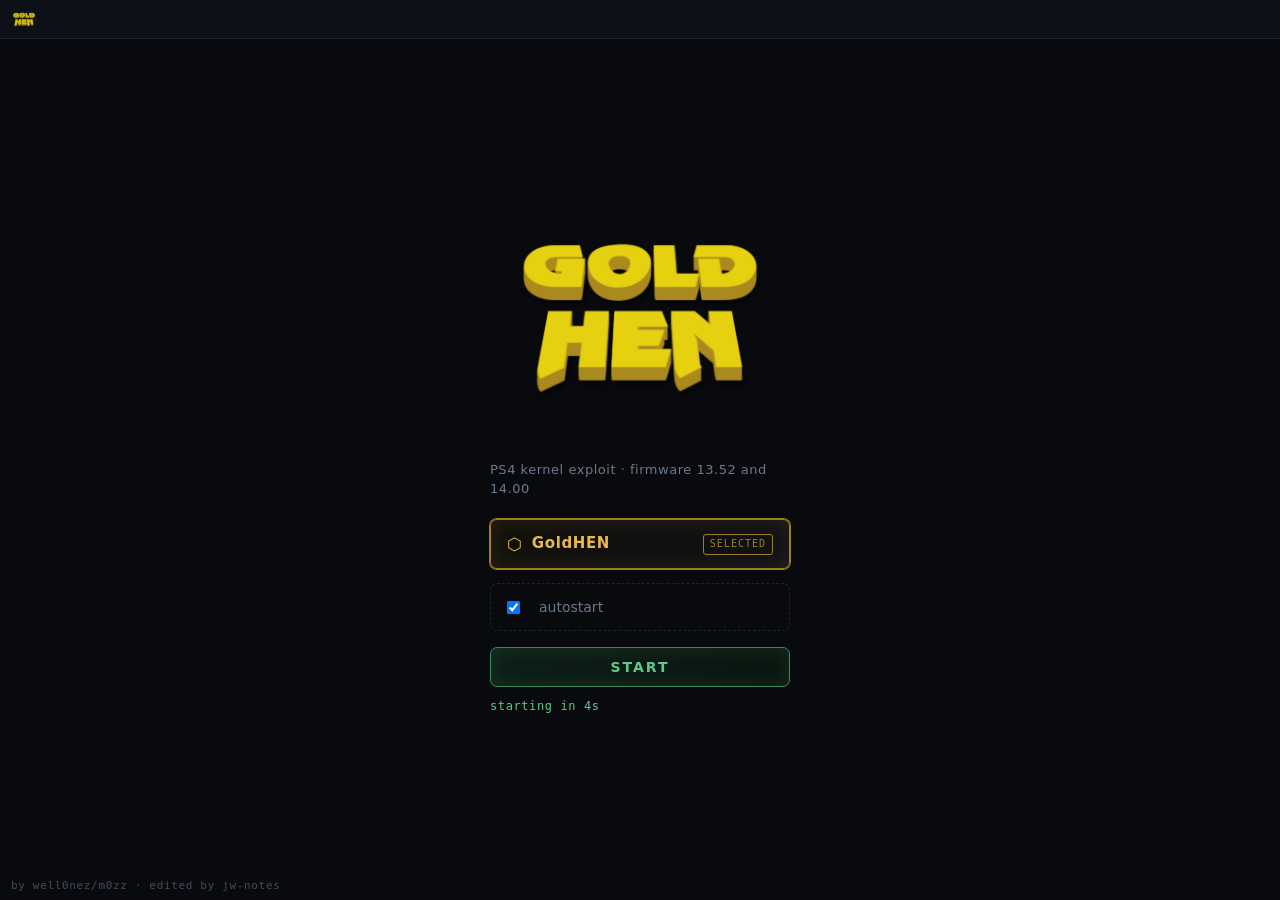
==== index.html @ 917799c8 "Initial commit - PS4HEN" ====
<!doctype html>
<html class="landing" lang="en" manifest="cache.appcache">
  <head>
    <meta charset="utf-8" />
    <meta name="viewport" content="width=device-width,initial-scale=1" />
    <title>PS4HEN</title>
    <link rel="icon" type="image/png" href="goldhen.png" />
    <link rel="stylesheet" href="style.css" />
  </head>
  <body>
    <!-- Every run starts from here. The referrer guard in jb.js arms the chain
         only when it was reached from this page, so that a browser restoring
         its last session cannot re-run it unattended. -->
    <div id="brand"><img class="brand-logo" src="goldhen.png" alt="GoldHEN" /></div>

    <div class="shell">

      <main class="panel">
        <img class="panel-logo" src="goldhen.png" alt="" />
        <p class="lede">PS4 kernel exploit &middot; firmware 13.52 and 14.00</p>

        <form class="pick" id="pick">
          <div class="opt opt-active">
            <input type="radio" name="payload" value="goldhen" checked hidden />
            <span class="opt-icon">⬡</span>
            <span class="opt-label">GoldHEN</span>
            <span class="opt-badge">selected</span>
          </div>

          <label class="opt opt-auto">
            <input type="checkbox" id="auto" checked />
            <span>autostart</span>
          </label>

          <button class="btn" type="submit">start</button>
          <p class="count" id="count"></p>
          <p class="count" id="cache" aria-live="polite"></p>
        </form>
      </main>
    </div>

    <p class="byline">by well0nez/m0zz &middot; edited by jw-notes</p>
    <script src="launch.js"></script>
  </body>
</html>
---- style.css ----
/* afterglow -- shared styling for the landing page and the run page.

   The page kind sits on <html> (.landing / .run), never on <body>: jb.js owns
   the body classes .log, .done and .fail and replaces them wholesale, so a
   page-kind class on <body> would not survive the first state change. */

:root {
  --bg: #080a0d;
  --panel: #0d1017;
  --sunk: #0a0d12;
  --line: #1a2435;

  --fg: #c0c8d4;
  --bright: #e0e8f0;
  --dim: #6a7a8e;
  --faint: #3d4d60;

  --ok: #5fc88a;
  --ok-dim: #3a8a5e;
  --ok-glow: rgba(95, 200, 138, 0.12);
  --bad: #c87f6a;
  --warn: #c8a85a;

  --gold: #e8b84b;
  --gold-dim: #a07e28;
  --gold-glow: rgba(232, 184, 75, 0.10);

  --sans: "Segoe UI", system-ui, sans-serif;
  --mono: Consolas, "DejaVu Sans Mono", monospace;
}

* {
  box-sizing: border-box;
}

html,
body {
  margin: 0;
  padding: 0;
  min-height: 100%;
  background: var(--bg);
  color: var(--fg);
  font: 15px/1.45 var(--sans);
}

/* --- the bar at the top of both pages ----------------------------------- */

#brand {
  padding: 7px 12px;
  border-bottom: 1px solid var(--line);
  background: var(--panel);
  text-align: left;
}

.brand-logo {
  height: 24px;
  width: auto;
  display: inline-block;
  vertical-align: middle;
  opacity: 0.9;
}

.byline {
  position: fixed;
  bottom: 9px;
  left: 11px;
  z-index: 9;
  margin: 0;
  color: var(--faint);
  font: 11px/1 var(--mono);
  letter-spacing: 0.06em;
}

/* --- landing page ------------------------------------------------------- */

.shell {
  display: flex;
  align-items: center;
  justify-content: center;
  min-height: calc(100vh - 40px);
  padding: 28px 20px 46px;
}

.meme {
  width: 260px;
  max-width: 44vw;
  height: auto;
}

.panel {
  width: 300px;
}

.panel-logo {
  display: block;
  width: 100%;
  max-width: 260px;
  height: auto;
  margin: 0 auto 1.4em;
}

.lede {
  margin: 0 0 1.6em;
  color: var(--dim);
  font-size: 13px;
  letter-spacing: 0.04em;
}

.pick {
  margin: 0;
}

.opt {
  display: flex;
  align-items: center;
  margin-bottom: 8px;
  padding: 13px 16px;
  border: 1px solid var(--line);
  border-radius: 7px;
  background: var(--panel);
  cursor: pointer;
  gap: 10px;
}

.opt:hover {
  border-color: #2b3a4c;
}

.opt input {
  margin: 0 9px 0 0;
  vertical-align: middle;
}

.opt span {
  vertical-align: middle;
}

/* GoldHEN single-selection card */
.opt-active {
  border-color: var(--gold-dim);
  background: linear-gradient(135deg, #12100a 0%, #0f1118 100%);
  box-shadow: 0 0 0 1px var(--gold-dim), inset 0 0 24px var(--gold-glow);
  cursor: default;
}

.opt-active:hover {
  border-color: var(--gold-dim);
}

.opt-icon {
  color: var(--gold);
  font-size: 17px;
  line-height: 1;
  flex-shrink: 0;
}

.opt-label {
  flex: 1;
  color: var(--gold);
  font-size: 15px;
  font-weight: 600;
  letter-spacing: 0.04em;
}

.opt-badge {
  font-size: 10px;
  font-family: var(--mono);
  letter-spacing: 0.10em;
  text-transform: uppercase;
  color: var(--gold-dim);
  border: 1px solid var(--gold-dim);
  border-radius: 3px;
  padding: 2px 6px;
}

/* The autostart switch sits apart from the payload card. */
.opt-auto {
  margin-top: 14px;
  border-style: dashed;
  background: none;
  color: var(--dim);
  font-size: 14px;
}

.btn {
  display: block;
  width: 100%;
  margin-top: 16px;
  padding: 0.85em 1.4em;
  border: 1px solid var(--ok-dim);
  border-radius: 7px;
  background: linear-gradient(135deg, #0e1f18 0%, #0a1610 100%);
  box-shadow: inset 0 0 18px var(--ok-glow);
  color: var(--ok);
  font: 700 14px/1 var(--sans);
  letter-spacing: 0.14em;
  text-transform: uppercase;
  cursor: pointer;
  transition: border-color 0.15s, box-shadow 0.15s;
}

.btn:hover,
.btn:focus {
  border-color: var(--ok);
  box-shadow: inset 0 0 24px var(--ok-glow), 0 0 8px var(--ok-glow);
  outline: none;
}

.count {
  margin: 12px 0 0;
  min-height: 1.2em;
  color: var(--ok);
  font: 12px/1.2 var(--mono);
  letter-spacing: 0.05em;
}

.count-error {
  color: var(--bad);
}

/* --- run page ----------------------------------------------------------- */

/* Running: a spinner under the bar. jb.js switches the body to .done, .fail
   or .log. */
#spin {
  position: fixed;
  top: calc(50% + 20px);
  left: 50%;
  width: 46px;
  height: 46px;
  margin: -23px 0 0 -23px;
  border: 4px solid var(--line);
  border-top-color: var(--ok);
  border-radius: 50%;
  animation: spin 0.9s linear infinite;
}

@keyframes spin {
  to {
    transform: rotate(360deg);
  }
}

#msg {
  position: fixed;
  top: 50%;
  left: 0;
  right: 0;
  transform: translateY(-50%);
  display: none;
  text-align: center;
  font-size: 16px;
  letter-spacing: 0.5px;
}

#wrap {
  padding: 0;
}

#state,
#out {
  display: none;
}

body.done #spin,
body.fail #spin {
  display: none;
}

body.fail #msg {
  display: block;
}

body.done #msg {
  display: block;
  color: var(--ok);
  font-weight: 700;
  letter-spacing: 2px;
}

/* ?log=1 -- the full step log. The column is laid out with flex rather than
   by subtracting the header height from 100vh: the log then keeps filling
   the page whatever the strip above it ends up being. */
body.log {
  display: flex;
  flex-direction: column;
  height: 100vh;
}

body.log #spin,
body.log #msg {
  display: none;
}

body.log #wrap {
  display: flex;
  flex-direction: column;
  flex: 1;
  min-height: 0;
  padding: 14px 18px 30px;
}

body.log #state {
  display: block;
  margin: 0 0 8px;
  font-size: 22px;
  font-weight: 700;
}

body.log #out {
  display: block;
  flex: 1;
  min-height: 0;
  overflow-y: auto;
  padding: 10px 12px;
  border: 1px solid var(--line);
  border-radius: 5px;
  background: var(--sunk);
  font: 12px/1.45 var(--mono);
  white-space: pre-wrap;
}

/* The live heap readout sits in the flow under the bar. Nothing on this page
   scrolls the document itself -- the log has its own scroll box -- so it
   stays in view without being positioned over the wordmark. */
#ramBox {
  overflow: hidden;
  padding: 5px 10px;
  border-bottom: 1px solid var(--line);
  background: var(--sunk);
  color: var(--ok);
  font: 11px/1.4 var(--mono);
  text-overflow: ellipsis;
  white-space: nowrap;
}

/* The retry notice, raised by jb.js when the chain throws or stalls. */
.notice {
  margin: 1em 0;
  padding: 0.7em 1em;
  border: 2px solid #e66;
  background: #2a1414;
  color: #f99;
  font: 700 20px/1.4 var(--sans);
}

.ok {
  color: var(--ok);
}

.bad {
  color: var(--bad);
}

.warn {
  color: var(--warn);
}

code {
  color: #9fb3d0;
}
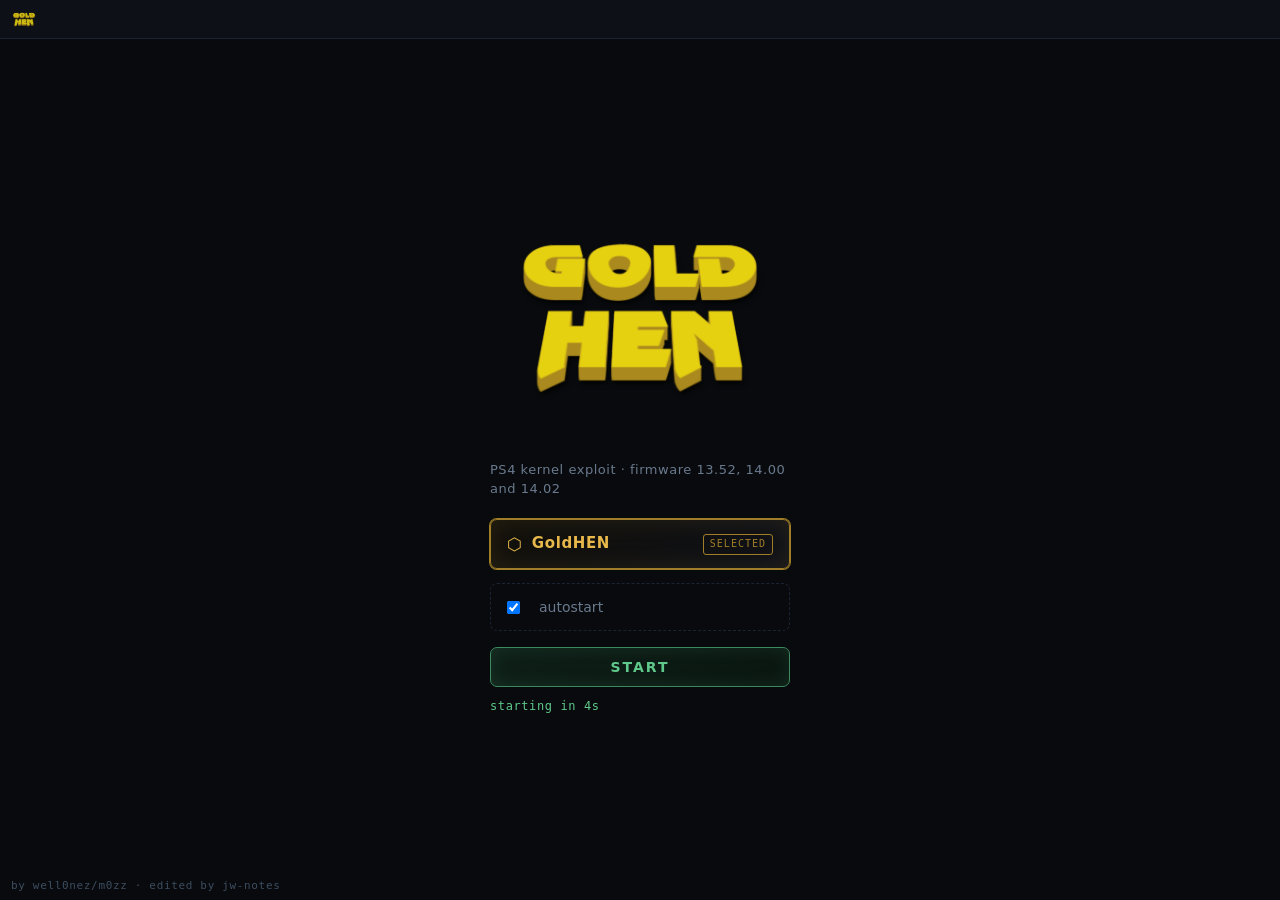
==== commit db55f94f: "Add firmware 14.02 support and update GoldHEN to v2.4b18.14" ====
--- a/index.html
+++ b/index.html
@@ -17,7 +17,7 @@
 
       <main class="panel">
         <img class="panel-logo" src="goldhen.png" alt="" />
-        <p class="lede">PS4 kernel exploit &middot; firmware 13.52 and 14.00</p>
+        <p class="lede">PS4 kernel exploit &middot; firmware 13.52, 14.00 and 14.02</p>
 
         <form class="pick" id="pick">
           <div class="opt opt-active">
